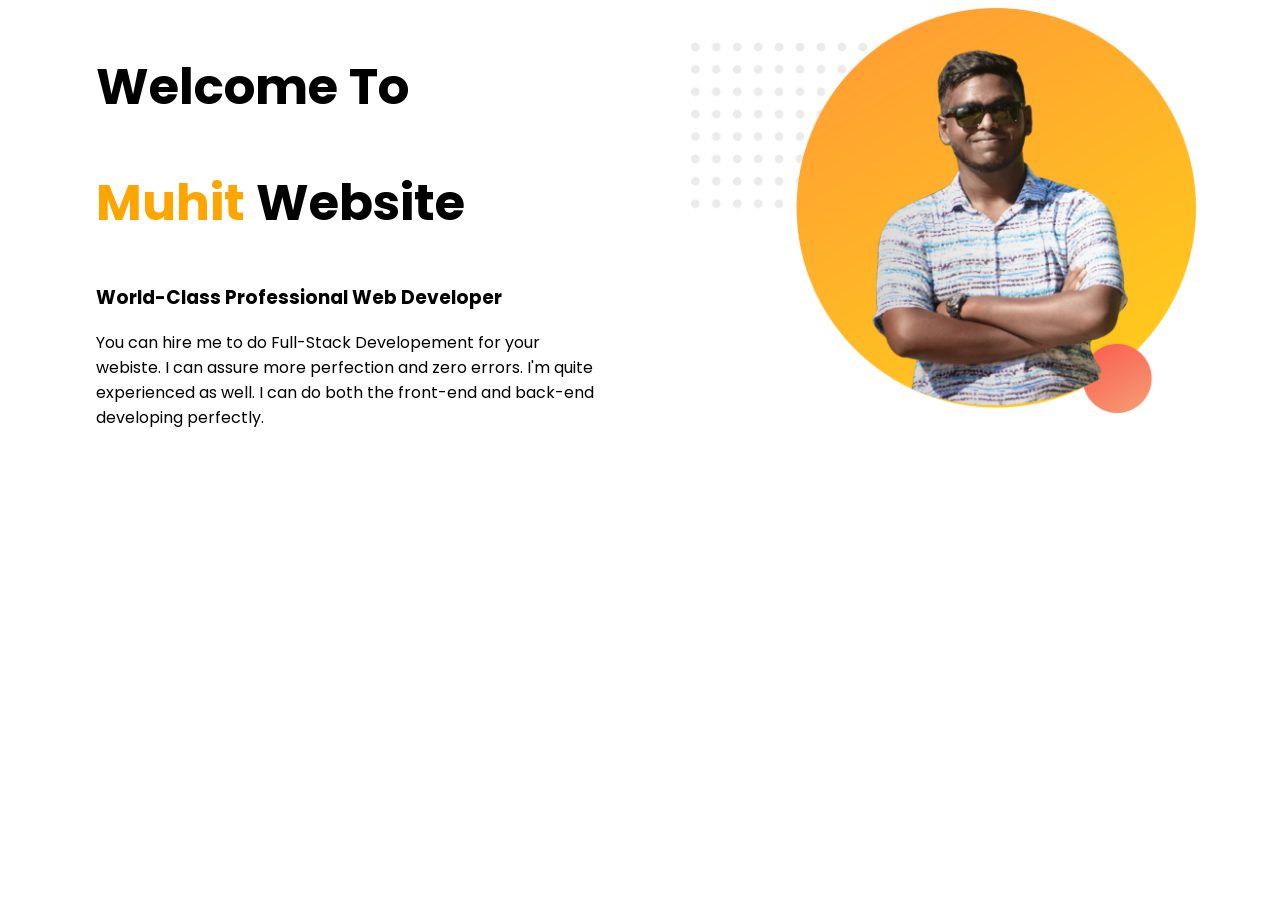
==== port.html @ 8051c5f3 "added top part" ====
<!DOCTYPE html>
<html lang="en">
<head>
    <meta charset="UTF-8">
    <meta name="viewport" content="width=device-width, initial-scale=1.0">
    <title>Document</title>
    <link href="https://fonts.googleapis.com/css?family=Poppins&display=swap"rel="stylesheet">
    <link rel="stylesheet" href="style.css">
</head>
<body>
    <section>
        <div class="half-widht">
            <h1>Welcome To</h1>
            <h1><span class="name-highlight">Muhit</span> Website</h1>
            <h3>World-Class Professional Web Developer</h3>
            <p>You can hire me to do Full-Stack Developement for your webiste. I can assure more perfection and zero errors. I'm quite experienced as well. I can do both the front-end and back-end developing perfectly.</p>
        </div>
        <div class="half-widht">
            <img src="images/profile.png" alt="">
        </div>
    </section>
</body>
</html>
---- style.css ----
body{
    font-family: 'Poppins' ,sans-serif;
}
h1{
    font-size: 50px;
}
.name-highlight{
    color: orange;
}
.half-widht{
    width: 40%;
    float: left;
    margin-left: 5%;
    padding-left: 2%;
}
.half-widht img{
    width: 100%;
}
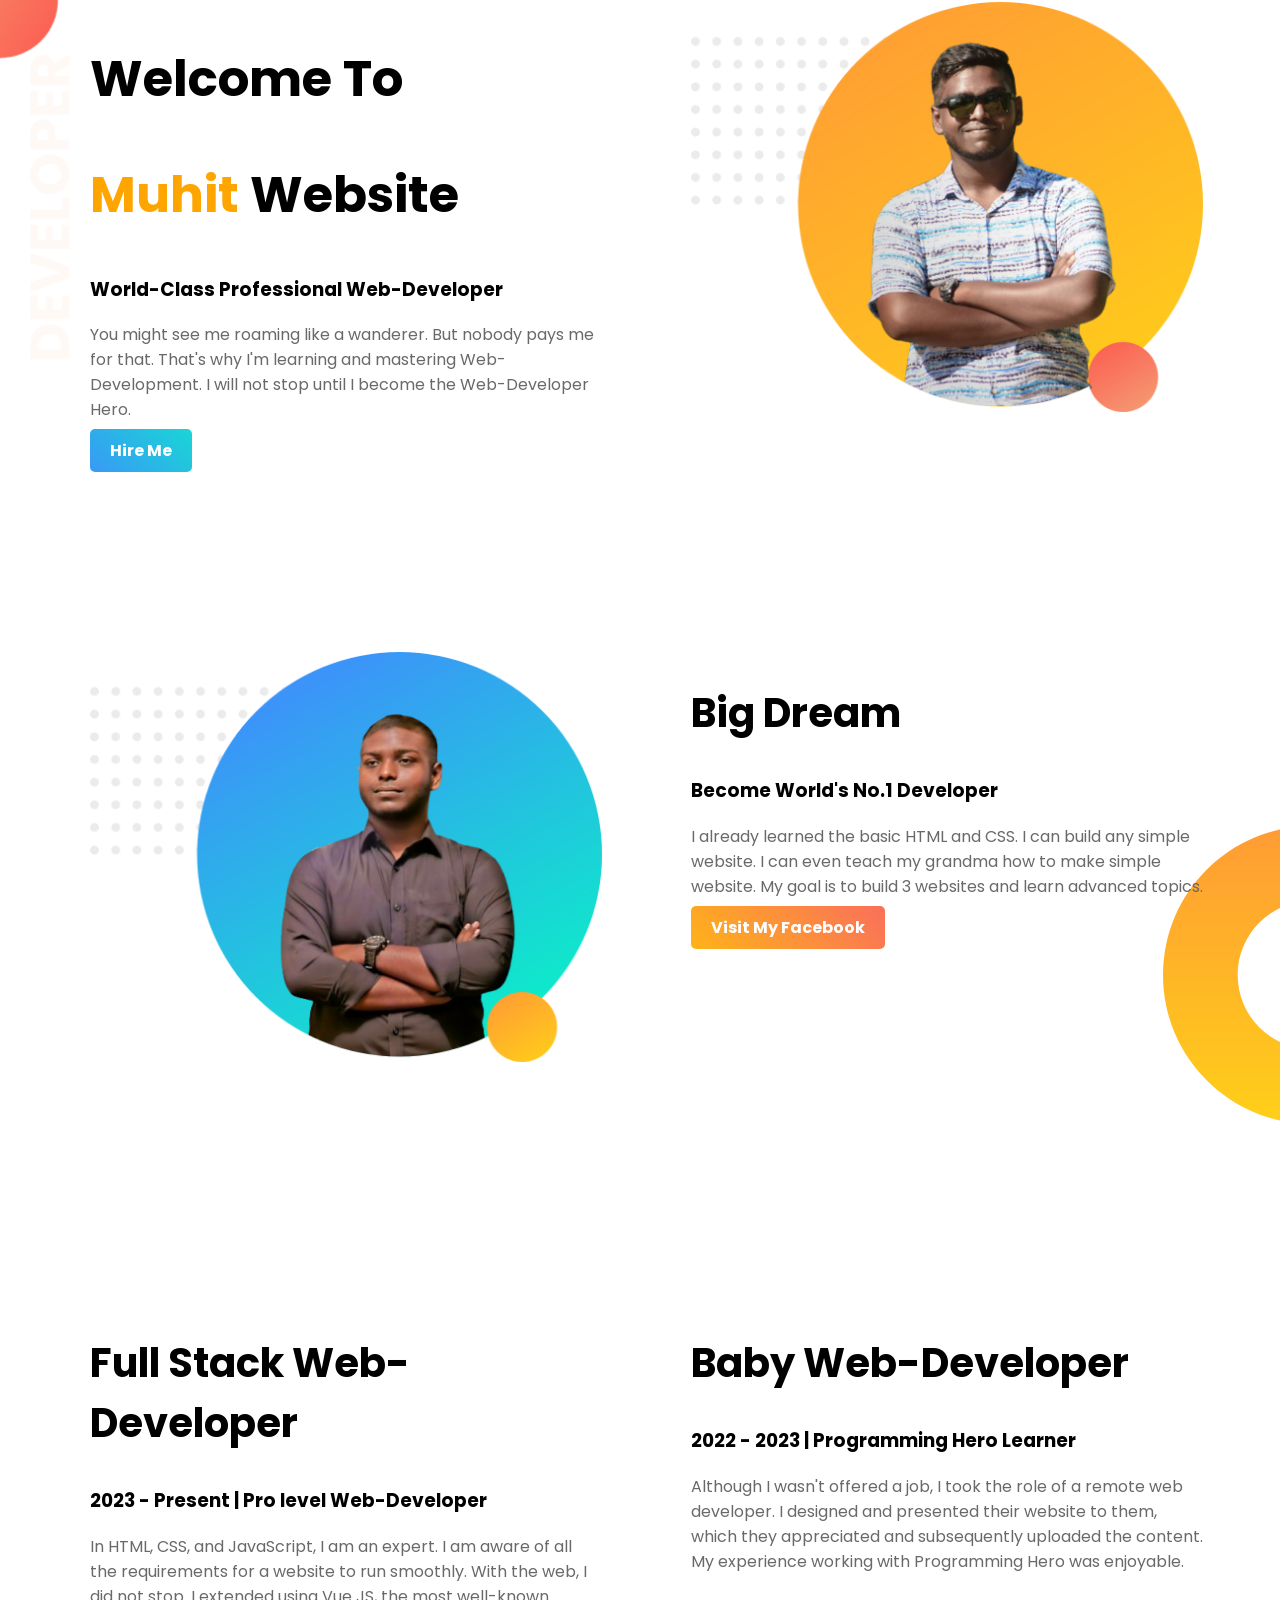
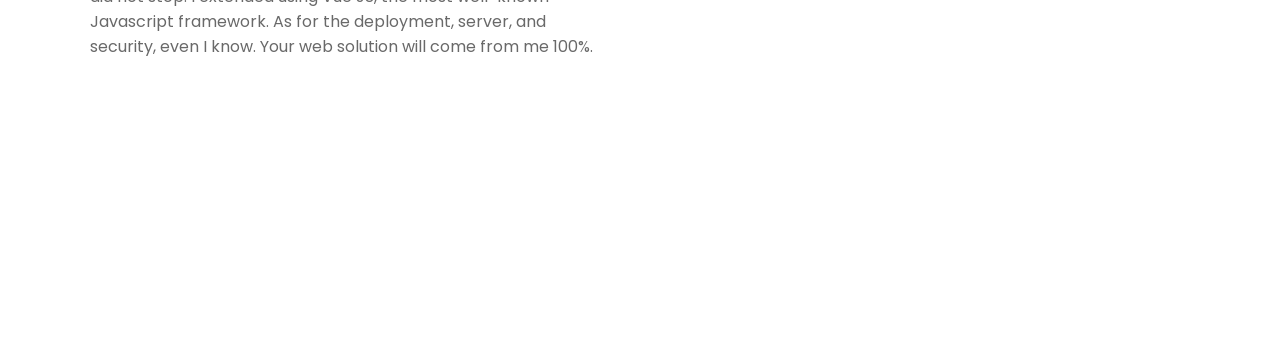
==== commit 1eb26242: "First" ====
--- a/port.html
+++ b/port.html
@@ -8,16 +8,43 @@
     <link rel="stylesheet" href="style.css">
 </head>
 <body>
-    <section>
+    <section class="top-banner">
         <div class="half-widht">
             <h1>Welcome To</h1>
             <h1><span class="name-highlight">Muhit</span> Website</h1>
-            <h3>World-Class Professional Web Developer</h3>
-            <p>You can hire me to do Full-Stack Developement for your webiste. I can assure more perfection and zero errors. I'm quite experienced as well. I can do both the front-end and back-end developing perfectly.</p>
+            <h3>World-Class Professional Web-Developer</h3>
+            <p>You might see me roaming like a wanderer. But nobody pays me for that. That's why I'm learning and mastering Web-Development. I will not stop until I become the Web-Developer Hero.</p>
+            <a class="link-button" target="_blank" href="https://www.instagram.com/muhit__.chowdhury?igsh=MXkxc3dkano2b2V4Mw%3D%3D">Hire Me</a>
         </div>
         <div class="half-widht">
-            <img src="images/profile.png" alt="">
+            <img src="images/Group 306 (1).png" alt="">
         </div>
+    </section>
+    <section class="dream-area">
+        <div class="half-widht">
+             <img src="images/Group 310.png" alt="">
+        </div>
+        <div class="half-widht">
+            <h2>Big Dream</h2>
+            <h3>Become World's No.1 Developer</h3>
+            <p>I already learned the basic HTML and CSS. I can build any simple website. I can even teach my grandma how to make simple website. My goal is to build 3 websites and learn advanced topics.</p>
+            <a class="link-button2" target="_blank" href="https://www.facebook.com/chowdhury5530">Visit My Facebook</a>
+
+        </div>
+    </section>
+    <section class="experience-area">
+        <div class="half-widht">
+            <h2>Full Stack Web-Developer</h2>
+            <h3>2023 - Present | Pro level Web-Developer</h3>
+            <p>In HTML, CSS, and JavaScript, I am an expert. I am aware of all the requirements for a website to run smoothly. With the web, I did not stop. I extended using Vue JS, the most well-known Javascript framework. As for the deployment, server, and security, even I know. Your web solution will come from me 100%.</p>
+            </div>
+            <div class="half-widht">
+                 <h2>Baby Web-Developer</h2>
+                 <h3>2022 - 2023 | Programming Hero Learner</h3>
+                 <p>
+                    Although I wasn't offered a job, I took the role of a remote web developer. I designed and presented their website to them, which they appreciated and subsequently uploaded the content. My experience working with Programming Hero was enjoyable.</p>
+            </div>
+
     </section>
 </body>
 </html>
--- a/style.css
+++ b/style.css
@@ -1,8 +1,15 @@
 body{
     font-family: 'Poppins' ,sans-serif;
+    margin: 0px;
 }
 h1{
     font-size: 50px;
+}
+h2{
+    font-size: 40px;
+}
+p{
+    color: dimgray;
 }
 .name-highlight{
     color: orange;
@@ -15,4 +22,34 @@
 }
 .half-widht img{
     width: 100%;
+    margin-top: 2px;
 }
+.top-banner{
+    background-image: url("images/top-banner.png");
+    background-repeat: no-repeat;
+}
+section{
+    height: 500px;
+    padding-bottom: 150px;
+}
+.link-button{
+    text-decoration: none;
+    background-image: linear-gradient(45deg,#3999f6, #19d6d5);
+    padding: 10px 20px;
+    border-radius: 5px;
+    color: white;
+    font-weight: 700;
+}
+.link-button2{
+    text-decoration: none;
+    background-image: linear-gradient(45deg,#ffb319, #fa6f5b);
+    padding: 10px 20px;
+    border-radius: 5px;
+    color: white;
+    font-weight: 700;
+}
+.dream-area{
+background-image: url("images/dream-bg.png");
+background-repeat: no-repeat;
+background-position: right;
+}
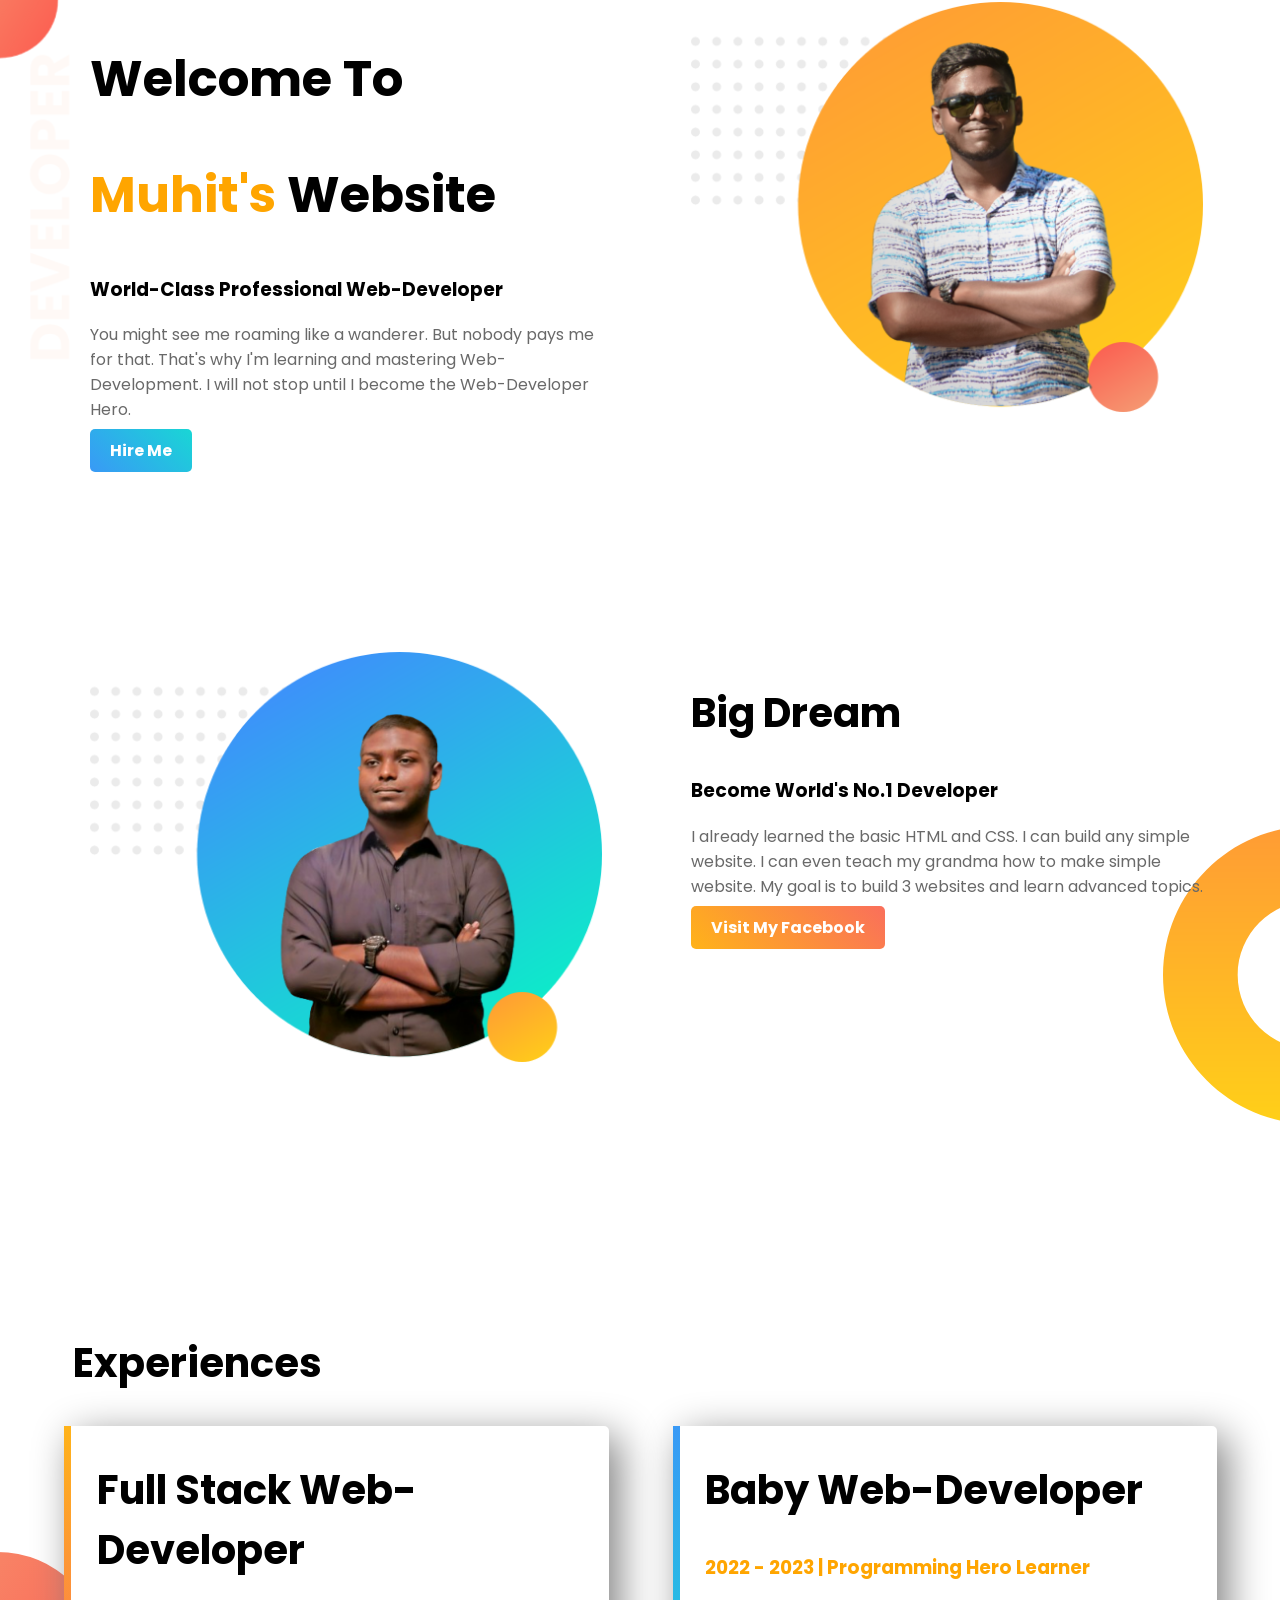
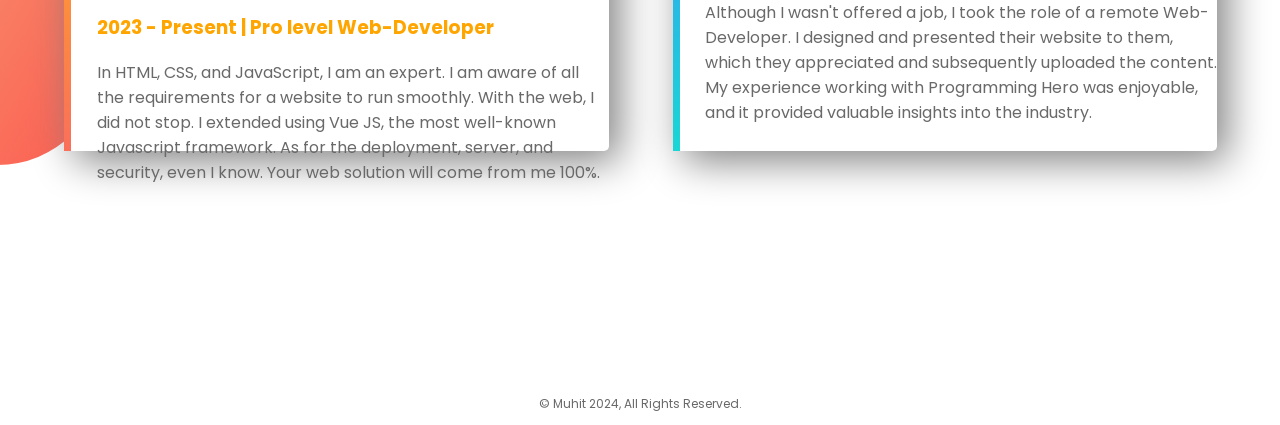
==== commit 1de2f310: "done" ====
--- a/port.html
+++ b/port.html
@@ -11,7 +11,7 @@
     <section class="top-banner">
         <div class="half-widht">
             <h1>Welcome To</h1>
-            <h1><span class="name-highlight">Muhit</span> Website</h1>
+            <h1><span class="orange-highlight">Muhit's</span> Website</h1>
             <h3>World-Class Professional Web-Developer</h3>
             <p>You might see me roaming like a wanderer. But nobody pays me for that. That's why I'm learning and mastering Web-Development. I will not stop until I become the Web-Developer Hero.</p>
             <a class="link-button" target="_blank" href="https://www.instagram.com/muhit__.chowdhury?igsh=MXkxc3dkano2b2V4Mw%3D%3D">Hire Me</a>
@@ -33,18 +33,21 @@
         </div>
     </section>
     <section class="experience-area">
-        <div class="half-widht">
+        <h2 class="exp">Experiences</h2>
+        <div id="full-stack" class="half-widht single-experience ">
             <h2>Full Stack Web-Developer</h2>
-            <h3>2023 - Present | Pro level Web-Developer</h3>
+            <h3 class="orange-highlight">2023 - Present | Pro level Web-Developer</h3>
             <p>In HTML, CSS, and JavaScript, I am an expert. I am aware of all the requirements for a website to run smoothly. With the web, I did not stop. I extended using Vue JS, the most well-known Javascript framework. As for the deployment, server, and security, even I know. Your web solution will come from me 100%.</p>
             </div>
-            <div class="half-widht">
+            <div id="baby-web" class="half-widht single-experience">
                  <h2>Baby Web-Developer</h2>
-                 <h3>2022 - 2023 | Programming Hero Learner</h3>
-                 <p>
-                    Although I wasn't offered a job, I took the role of a remote web developer. I designed and presented their website to them, which they appreciated and subsequently uploaded the content. My experience working with Programming Hero was enjoyable.</p>
+                 <h3 class="orange-highlight">2022 - 2023 | Programming Hero Learner</h3>
+                 <p>Although I wasn't offered a job, I took the role of a remote Web-Developer. I designed and presented their website to them, which they appreciated and subsequently uploaded the content. My experience working with Programming Hero was enjoyable, and it provided valuable insights into the industry.</p>
             </div>
 
     </section>
+    <footer>
+        <p>© Muhit 2024, All Rights Reserved.</p>
+    </footer>
 </body>
 </html>
--- a/style.css
+++ b/style.css
@@ -11,7 +11,7 @@
 p{
     color: dimgray;
 }
-.name-highlight{
+.orange-highlight{
     color: orange;
 }
 .half-widht{
@@ -53,3 +53,32 @@
 background-repeat: no-repeat;
 background-position: right;
 }
+.single-experience{
+    box-shadow: 10px 10px 40px gray;
+    border-radius: 5px;
+    height: 65%;
+    background-color: white;
+}
+.experience-area{
+    background-image: url(images/exp-bg.png);
+    background-repeat: no-repeat;
+    background-position: left;
+}
+#full-stack{
+    border-left: 7px solid ;
+    border-image: linear-gradient(180deg,#ffb319, #fa6f5b);
+    border-image-slice: 1;
+}
+#baby-web{
+    border-left: 7px solid;
+    border-image: linear-gradient(180deg,#3999f6, #19d6d5);
+    border-image-slice: 1;
+}
+footer p{
+    text-align:center;
+    font-size: 12px;
+}
+.exp{
+    position: relative;
+    left: 73px;
+}
